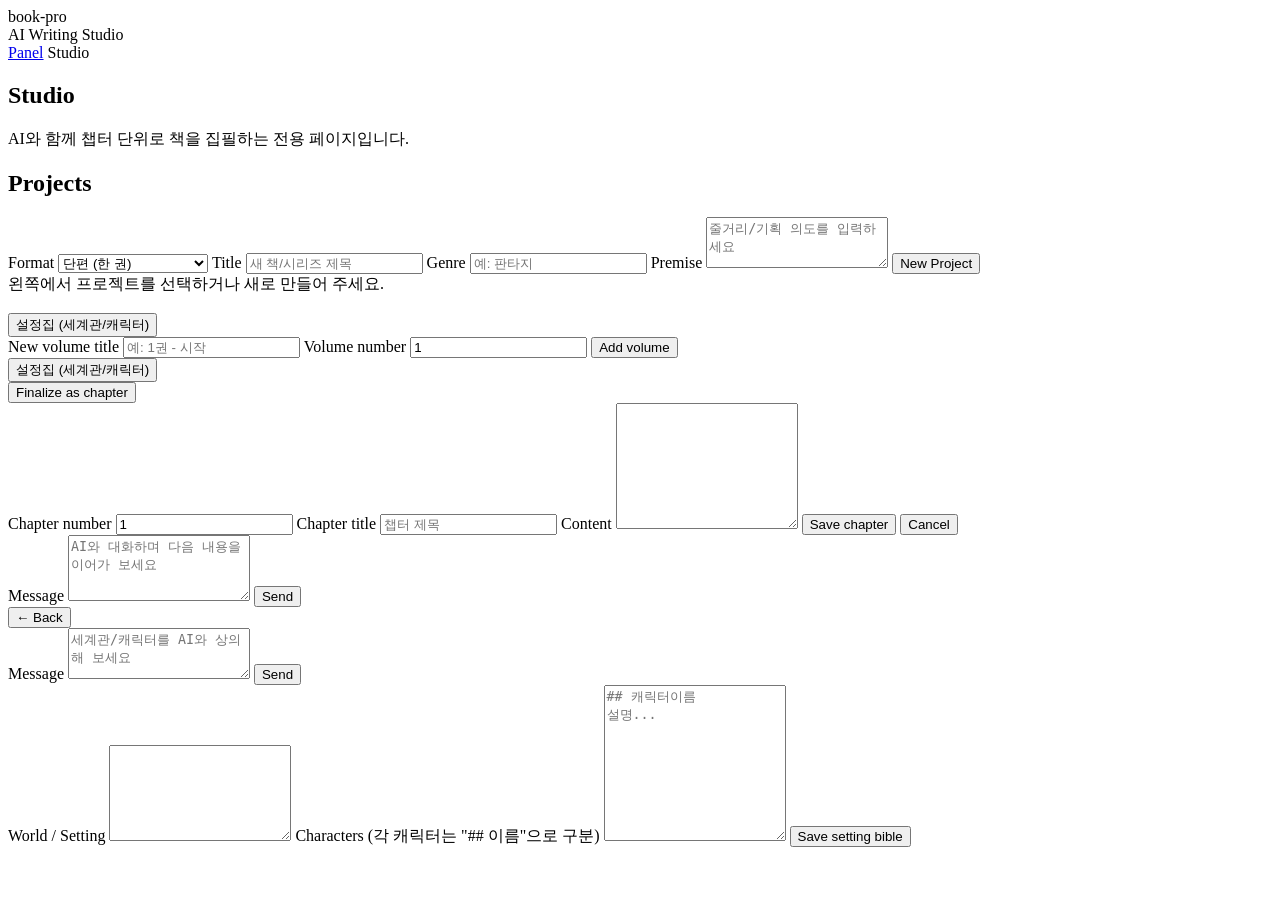
==== web/studio.html @ 3681b19b "feat: add Studio co-writing feature and split Studio into standalone /studio page" ====
<!doctype html>
<html lang="ko">
  <head>
    <meta charset="UTF-8" />
    <meta name="viewport" content="width=device-width, initial-scale=1.0" />
    <title>book-pro Studio</title>
    <link rel="preconnect" href="https://fonts.googleapis.com" />
    <link rel="preconnect" href="https://fonts.gstatic.com" crossorigin />
    <link
      href="https://fonts.googleapis.com/css2?family=Inter:wght@400;500;600&family=Playfair+Display:ital,wght@0,600;1,600&display=swap"
      rel="stylesheet"
    />
    <link rel="stylesheet" href="/static/style.css" />
  </head>
  <body>
    <div class="app-shell">
      <aside class="sidebar">
        <div class="brand-wrap">
          <div class="brand">book-pro</div>
          <div class="brand-sub">AI Writing Studio</div>
        </div>

        <nav class="nav">
          <a class="nav-item" id="nav-panel" href="/panel">Panel</a>
          <span class="nav-item active">Studio</span>
        </nav>
      </aside>

      <main class="main">
        <section id="view-studio" class="view active">
          <header class="view-header">
            <div>
              <h1 class="title">Studio</h1>
              <p class="subtitle">AI와 함께 챕터 단위로 책을 집필하는 전용 페이지입니다.</p>
            </div>
          </header>

          <section class="detail-layout">
            <aside class="panel detail-side">
              <h2 class="panel-title">Projects</h2>
              <div id="studio-project-list"></div>
              <label class="field">
                <span>Format</span>
                <select id="studio-new-format-select">
                  <option value="short">단편 (한 권)</option>
                  <option value="long">장편 (시리즈, 여러 권)</option>
                </select>
              </label>
              <label class="field">
                <span>Title</span>
                <input id="studio-new-title-input" type="text" placeholder="새 책/시리즈 제목" />
              </label>
              <label class="field">
                <span>Genre</span>
                <input id="studio-new-genre-input" type="text" placeholder="예: 판타지" />
              </label>
              <label class="field">
                <span>Premise</span>
                <textarea id="studio-new-premise-input" rows="3" placeholder="줄거리/기획 의도를 입력하세요"></textarea>
              </label>
              <button id="studio-create-btn" class="btn btn-primary full" type="button">New Project</button>
            </aside>

            <section class="panel detail-main">
              <div id="studio-empty-state" class="ask-panel">
                왼쪽에서 프로젝트를 선택하거나 새로 만들어 주세요.
              </div>

              <div id="studio-series-area" class="hidden">
                <div class="ask-panel">
                  <h3 id="studio-series-title"></h3>
                  <button id="studio-series-bible-btn" class="btn btn-ghost" type="button">설정집 (세계관/캐릭터)</button>
                </div>
                <div class="ask-panel">
                  <div id="studio-volume-list"></div>
                  <label class="field">
                    <span>New volume title</span>
                    <input id="studio-new-volume-title-input" type="text" placeholder="예: 1권 - 시작" />
                  </label>
                  <label class="field">
                    <span>Volume number</span>
                    <input id="studio-new-volume-index-input" type="number" min="1" step="1" value="1" />
                  </label>
                  <button id="studio-add-volume-btn" class="btn btn-primary" type="button">Add volume</button>
                </div>
              </div>

              <div id="studio-chat-area" class="hidden">
                <div class="ask-panel">
                  <button id="studio-book-bible-btn" class="btn btn-ghost" type="button">설정집 (세계관/캐릭터)</button>
                </div>
                <div class="chat-card">
                  <div class="chat-toolbar">
                    <button id="studio-finalize-btn" class="btn btn-ghost" type="button">Finalize as chapter</button>
                  </div>
                  <div id="studio-chat-scroll" class="chat-scroll"></div>
                </div>
                <div id="studio-finalize-form" class="ask-panel hidden">
                  <label class="field">
                    <span>Chapter number</span>
                    <input id="studio-finalize-index-input" type="number" min="1" step="1" value="1" />
                  </label>
                  <label class="field">
                    <span>Chapter title</span>
                    <input id="studio-finalize-title-input" type="text" placeholder="챕터 제목" />
                  </label>
                  <label class="field">
                    <span>Content</span>
                    <textarea id="studio-finalize-content-input" rows="8"></textarea>
                  </label>
                  <button id="studio-finalize-save-btn" class="btn btn-primary" type="button">Save chapter</button>
                  <button id="studio-finalize-cancel-btn" class="btn btn-ghost" type="button">Cancel</button>
                </div>
                <div class="ask-panel">
                  <label class="field">
                    <span>Message</span>
                    <textarea id="studio-message-input" rows="4" placeholder="AI와 대화하며 다음 내용을 이어가 보세요"></textarea>
                  </label>
                  <button id="studio-send-btn" class="btn btn-primary" type="button">Send</button>
                </div>
              </div>

              <div id="studio-bible-area" class="hidden">
                <div class="ask-panel">
                  <button id="studio-bible-back-btn" class="btn btn-ghost" type="button">← Back</button>
                </div>
                <div class="chat-card">
                  <div id="studio-bible-chat-scroll" class="chat-scroll"></div>
                </div>
                <div class="ask-panel">
                  <label class="field">
                    <span>Message</span>
                    <textarea id="studio-bible-message-input" rows="3" placeholder="세계관/캐릭터를 AI와 상의해 보세요"></textarea>
                  </label>
                  <button id="studio-bible-send-btn" class="btn btn-primary" type="button">Send</button>
                </div>
                <div class="ask-panel">
                  <label class="field">
                    <span>World / Setting</span>
                    <textarea id="studio-bible-setting-input" rows="6"></textarea>
                  </label>
                  <label class="field">
                    <span>Characters (각 캐릭터는 "## 이름"으로 구분)</span>
                    <textarea id="studio-bible-characters-input" rows="10" placeholder="## 캐릭터이름&#10;설명..."></textarea>
                  </label>
                  <button id="studio-bible-save-btn" class="btn btn-primary" type="button">Save setting bible</button>
                </div>
              </div>
            </section>
          </section>
        </section>
      </main>
    </div>

    <div id="toast" class="toast"></div>

    <script src="/static/studio.js"></script>
  </body>
</html>
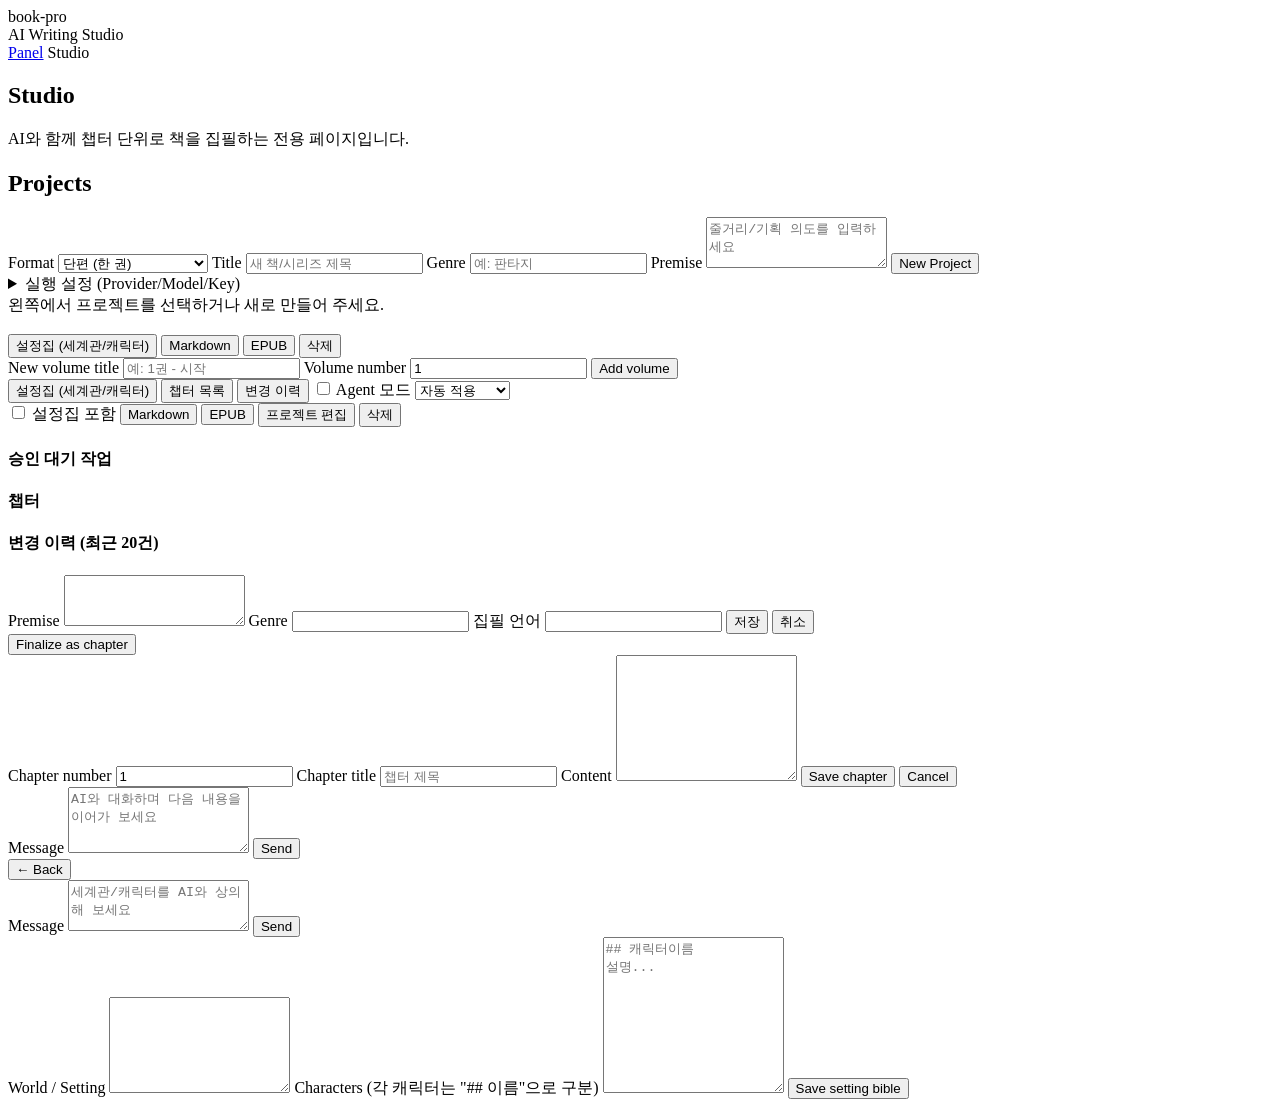
==== commit aa031ec0: "feat: agentic Studio file tools, exports, series CRUD and dedicated setting-bible store" ====
--- a/web/studio.html
+++ b/web/studio.html
@@ -21,7 +21,7 @@
         </div>
 
         <nav class="nav">
-          <a class="nav-item" id="nav-panel" href="/panel">Panel</a>
+          <a class="nav-item" id="nav-panel" href="/panel" data-i18n="nav_panel">Panel</a>
           <span class="nav-item active">Studio</span>
         </nav>
       </aside>
@@ -31,119 +31,259 @@
           <header class="view-header">
             <div>
               <h1 class="title">Studio</h1>
-              <p class="subtitle">AI와 함께 챕터 단위로 책을 집필하는 전용 페이지입니다.</p>
+              <p class="subtitle" data-i18n="studio_subtitle">AI와 함께 챕터 단위로 책을 집필하는 전용 페이지입니다.</p>
             </div>
           </header>
 
           <section class="detail-layout">
             <aside class="panel detail-side">
-              <h2 class="panel-title">Projects</h2>
+              <h2 class="panel-title" data-i18n="studio_projects_title">Projects</h2>
               <div id="studio-project-list"></div>
               <label class="field">
-                <span>Format</span>
+                <span data-i18n="studio_format">Format</span>
                 <select id="studio-new-format-select">
-                  <option value="short">단편 (한 권)</option>
-                  <option value="long">장편 (시리즈, 여러 권)</option>
+                  <option value="short" data-i18n="studio_format_short">단편 (한 권)</option>
+                  <option value="long" data-i18n="studio_format_long">장편 (시리즈, 여러 권)</option>
                 </select>
               </label>
               <label class="field">
-                <span>Title</span>
-                <input id="studio-new-title-input" type="text" placeholder="새 책/시리즈 제목" />
+                <span data-i18n="studio_title">Title</span>
+                <input
+                  id="studio-new-title-input"
+                  type="text"
+                  placeholder="새 책/시리즈 제목"
+                  data-i18n-placeholder="studio_title_placeholder"
+                />
               </label>
               <label class="field">
-                <span>Genre</span>
-                <input id="studio-new-genre-input" type="text" placeholder="예: 판타지" />
+                <span data-i18n="studio_genre">Genre</span>
+                <input
+                  id="studio-new-genre-input"
+                  type="text"
+                  placeholder="예: 판타지"
+                  data-i18n-placeholder="studio_genre_placeholder"
+                />
               </label>
               <label class="field">
-                <span>Premise</span>
-                <textarea id="studio-new-premise-input" rows="3" placeholder="줄거리/기획 의도를 입력하세요"></textarea>
+                <span data-i18n="studio_premise">Premise</span>
+                <textarea
+                  id="studio-new-premise-input"
+                  rows="3"
+                  placeholder="줄거리/기획 의도를 입력하세요"
+                  data-i18n-placeholder="studio_premise_placeholder"
+                ></textarea>
               </label>
-              <button id="studio-create-btn" class="btn btn-primary full" type="button">New Project</button>
+              <button id="studio-create-btn" class="btn btn-primary full" type="button" data-i18n="studio_new_project_btn">New Project</button>
+
+              <details class="studio-settings" id="studio-settings-panel">
+                <summary data-i18n="studio_settings_title">실행 설정 (Provider/Model/Key)</summary>
+                <label class="field">
+                  <span data-i18n="studio_settings_provider">Provider</span>
+                  <select id="studio-settings-provider-select"></select>
+                </label>
+                <label class="field">
+                  <span data-i18n="studio_settings_model">Model</span>
+                  <select id="studio-settings-model-select"></select>
+                </label>
+                <label class="field hidden" id="studio-settings-custom-model-field">
+                  <span data-i18n="studio_settings_custom_model">직접 입력 Model</span>
+                  <input
+                    id="studio-settings-custom-model-input"
+                    type="text"
+                    placeholder="예: gpt-4.1-mini"
+                    data-i18n-placeholder="studio_settings_custom_model_placeholder"
+                  />
+                </label>
+                <label class="field">
+                  <span data-i18n="studio_settings_api_key">API Key</span>
+                  <input id="studio-settings-api-key-input" type="password" placeholder="sk-..." />
+                </label>
+                <label class="field">
+                  <span data-i18n="studio_settings_ui_language">UI 언어</span>
+                  <select id="studio-settings-ui-language-input">
+                    <option value="ko">Korean</option>
+                    <option value="en">English</option>
+                    <option value="ja">Japanese</option>
+                  </select>
+                </label>
+                <label class="field">
+                  <span data-i18n="studio_settings_language">집필 언어</span>
+                  <input id="studio-settings-language-input" type="text" value="ko" />
+                </label>
+                <button id="studio-settings-save-btn" class="btn btn-primary full" type="button" data-i18n="studio_settings_save_btn">설정 저장</button>
+              </details>
             </aside>
 
             <section class="panel detail-main">
-              <div id="studio-empty-state" class="ask-panel">
+              <div id="studio-empty-state" class="ask-panel" data-i18n="studio_empty_state">
                 왼쪽에서 프로젝트를 선택하거나 새로 만들어 주세요.
               </div>
 
               <div id="studio-series-area" class="hidden">
                 <div class="ask-panel">
                   <h3 id="studio-series-title"></h3>
-                  <button id="studio-series-bible-btn" class="btn btn-ghost" type="button">설정집 (세계관/캐릭터)</button>
+                  <div class="studio-btn-row">
+                    <button id="studio-series-bible-btn" class="btn btn-ghost" type="button" data-i18n="studio_bible_btn">설정집 (세계관/캐릭터)</button>
+                    <button id="studio-series-export-md-btn" class="btn btn-ghost" type="button">Markdown</button>
+                    <button id="studio-series-export-epub-btn" class="btn btn-ghost" type="button">EPUB</button>
+                    <button id="studio-series-delete-btn" class="btn btn-ghost studio-danger" type="button" data-i18n="studio_delete">삭제</button>
+                  </div>
                 </div>
                 <div class="ask-panel">
                   <div id="studio-volume-list"></div>
                   <label class="field">
-                    <span>New volume title</span>
-                    <input id="studio-new-volume-title-input" type="text" placeholder="예: 1권 - 시작" />
-                  </label>
-                  <label class="field">
-                    <span>Volume number</span>
+                    <span data-i18n="studio_volume_title">New volume title</span>
+                    <input
+                      id="studio-new-volume-title-input"
+                      type="text"
+                      placeholder="예: 1권 - 시작"
+                      data-i18n-placeholder="studio_volume_title_placeholder"
+                    />
+                  </label>
+                  <label class="field">
+                    <span data-i18n="studio_volume_number">Volume number</span>
                     <input id="studio-new-volume-index-input" type="number" min="1" step="1" value="1" />
                   </label>
-                  <button id="studio-add-volume-btn" class="btn btn-primary" type="button">Add volume</button>
+                  <button id="studio-add-volume-btn" class="btn btn-primary" type="button" data-i18n="studio_add_volume_btn">Add volume</button>
                 </div>
               </div>
 
               <div id="studio-chat-area" class="hidden">
                 <div class="ask-panel">
-                  <button id="studio-book-bible-btn" class="btn btn-ghost" type="button">설정집 (세계관/캐릭터)</button>
-                </div>
+                  <div class="studio-btn-row">
+                    <button id="studio-book-bible-btn" class="btn btn-ghost" type="button" data-i18n="studio_bible_btn">설정집 (세계관/캐릭터)</button>
+                    <button id="studio-chapters-btn" class="btn btn-ghost" type="button" data-i18n="studio_chapters_btn">챕터 목록</button>
+                    <button id="studio-history-btn" class="btn btn-ghost" type="button" data-i18n="studio_history_btn">변경 이력</button>
+                    <label class="studio-toggle">
+                      <input id="studio-agent-toggle" type="checkbox" />
+                      <span data-i18n="studio_agent_mode">Agent 모드</span>
+                    </label>
+                    <select id="studio-agent-mode-select" class="studio-mini-select">
+                      <option value="auto" data-i18n="studio_mode_auto">자동 적용</option>
+                      <option value="approve" data-i18n="studio_mode_approve">승인 후 적용</option>
+                    </select>
+                  </div>
+                  <div class="studio-btn-row">
+                    <label class="studio-toggle">
+                      <input id="studio-export-bible-toggle" type="checkbox" />
+                      <span data-i18n="studio_include_bible">설정집 포함</span>
+                    </label>
+                    <button id="studio-export-md-btn" class="btn btn-ghost" type="button">Markdown</button>
+                    <button id="studio-export-epub-btn" class="btn btn-ghost" type="button">EPUB</button>
+                    <button id="studio-edit-btn" class="btn btn-ghost" type="button" data-i18n="studio_edit_btn">프로젝트 편집</button>
+                    <button id="studio-project-delete-btn" class="btn btn-ghost studio-danger" type="button" data-i18n="studio_delete">삭제</button>
+                  </div>
+                </div>
+
+                <div id="studio-pending-area" class="ask-panel hidden">
+                  <h4 data-i18n="studio_pending_title">승인 대기 작업</h4>
+                  <div id="studio-pending-list"></div>
+                </div>
+
+                <div id="studio-chapters-area" class="ask-panel hidden">
+                  <h4 data-i18n="studio_chapters_title">챕터</h4>
+                  <div id="studio-chapter-list"></div>
+                </div>
+
+                <div id="studio-history-area" class="ask-panel hidden">
+                  <h4 data-i18n="studio_history_title">변경 이력 (최근 20건)</h4>
+                  <div id="studio-history-list"></div>
+                </div>
+
+                <div id="studio-edit-form" class="ask-panel hidden">
+                  <label class="field">
+                    <span data-i18n="studio_premise">Premise</span>
+                    <textarea id="studio-edit-premise-input" rows="3"></textarea>
+                  </label>
+                  <label class="field">
+                    <span data-i18n="studio_genre">Genre</span>
+                    <input id="studio-edit-genre-input" type="text" />
+                  </label>
+                  <label class="field">
+                    <span data-i18n="studio_settings_language">집필 언어</span>
+                    <input id="studio-edit-language-input" type="text" />
+                  </label>
+                  <button id="studio-edit-save-btn" class="btn btn-primary" type="button" data-i18n="studio_save_btn">저장</button>
+                  <button id="studio-edit-cancel-btn" class="btn btn-ghost" type="button" data-i18n="studio_cancel_btn">취소</button>
+                </div>
+
                 <div class="chat-card">
                   <div class="chat-toolbar">
-                    <button id="studio-finalize-btn" class="btn btn-ghost" type="button">Finalize as chapter</button>
+                    <button id="studio-finalize-btn" class="btn btn-ghost" type="button" data-i18n="studio_finalize_btn">Finalize as chapter</button>
                   </div>
                   <div id="studio-chat-scroll" class="chat-scroll"></div>
                 </div>
+
                 <div id="studio-finalize-form" class="ask-panel hidden">
                   <label class="field">
-                    <span>Chapter number</span>
+                    <span data-i18n="studio_chapter_number">Chapter number</span>
                     <input id="studio-finalize-index-input" type="number" min="1" step="1" value="1" />
                   </label>
                   <label class="field">
-                    <span>Chapter title</span>
-                    <input id="studio-finalize-title-input" type="text" placeholder="챕터 제목" />
-                  </label>
-                  <label class="field">
-                    <span>Content</span>
+                    <span data-i18n="studio_chapter_title">Chapter title</span>
+                    <input
+                      id="studio-finalize-title-input"
+                      type="text"
+                      placeholder="챕터 제목"
+                      data-i18n-placeholder="studio_chapter_title_placeholder"
+                    />
+                  </label>
+                  <label class="field">
+                    <span data-i18n="studio_content">Content</span>
                     <textarea id="studio-finalize-content-input" rows="8"></textarea>
                   </label>
-                  <button id="studio-finalize-save-btn" class="btn btn-primary" type="button">Save chapter</button>
-                  <button id="studio-finalize-cancel-btn" class="btn btn-ghost" type="button">Cancel</button>
-                </div>
-                <div class="ask-panel">
-                  <label class="field">
-                    <span>Message</span>
-                    <textarea id="studio-message-input" rows="4" placeholder="AI와 대화하며 다음 내용을 이어가 보세요"></textarea>
-                  </label>
-                  <button id="studio-send-btn" class="btn btn-primary" type="button">Send</button>
+                  <button id="studio-finalize-save-btn" class="btn btn-primary" type="button" data-i18n="studio_save_chapter_btn">Save chapter</button>
+                  <button id="studio-finalize-cancel-btn" class="btn btn-ghost" type="button" data-i18n="studio_cancel_btn">Cancel</button>
+                </div>
+
+                <div class="ask-panel">
+                  <label class="field">
+                    <span data-i18n="studio_message">Message</span>
+                    <textarea
+                      id="studio-message-input"
+                      rows="4"
+                      placeholder="AI와 대화하며 다음 내용을 이어가 보세요"
+                      data-i18n-placeholder="studio_message_placeholder"
+                    ></textarea>
+                  </label>
+                  <button id="studio-send-btn" class="btn btn-primary" type="button" data-i18n="studio_send_btn">Send</button>
                 </div>
               </div>
 
               <div id="studio-bible-area" class="hidden">
                 <div class="ask-panel">
-                  <button id="studio-bible-back-btn" class="btn btn-ghost" type="button">← Back</button>
+                  <button id="studio-bible-back-btn" class="btn btn-ghost" type="button" data-i18n="studio_back_btn">← Back</button>
                 </div>
                 <div class="chat-card">
                   <div id="studio-bible-chat-scroll" class="chat-scroll"></div>
                 </div>
                 <div class="ask-panel">
                   <label class="field">
-                    <span>Message</span>
-                    <textarea id="studio-bible-message-input" rows="3" placeholder="세계관/캐릭터를 AI와 상의해 보세요"></textarea>
-                  </label>
-                  <button id="studio-bible-send-btn" class="btn btn-primary" type="button">Send</button>
-                </div>
-                <div class="ask-panel">
-                  <label class="field">
-                    <span>World / Setting</span>
+                    <span data-i18n="studio_message">Message</span>
+                    <textarea
+                      id="studio-bible-message-input"
+                      rows="3"
+                      placeholder="세계관/캐릭터를 AI와 상의해 보세요"
+                      data-i18n-placeholder="studio_bible_message_placeholder"
+                    ></textarea>
+                  </label>
+                  <button id="studio-bible-send-btn" class="btn btn-primary" type="button" data-i18n="studio_send_btn">Send</button>
+                </div>
+                <div class="ask-panel">
+                  <label class="field">
+                    <span data-i18n="studio_world_setting">World / Setting</span>
                     <textarea id="studio-bible-setting-input" rows="6"></textarea>
                   </label>
                   <label class="field">
-                    <span>Characters (각 캐릭터는 "## 이름"으로 구분)</span>
-                    <textarea id="studio-bible-characters-input" rows="10" placeholder="## 캐릭터이름&#10;설명..."></textarea>
-                  </label>
-                  <button id="studio-bible-save-btn" class="btn btn-primary" type="button">Save setting bible</button>
+                    <span data-i18n="studio_characters_hint">Characters (각 캐릭터는 "## 이름"으로 구분)</span>
+                    <textarea
+                      id="studio-bible-characters-input"
+                      rows="10"
+                      placeholder="## 캐릭터이름&#10;설명..."
+                      data-i18n-placeholder="studio_characters_placeholder"
+                    ></textarea>
+                  </label>
+                  <button id="studio-bible-save-btn" class="btn btn-primary" type="button" data-i18n="studio_save_bible_btn">Save setting bible</button>
                 </div>
               </div>
             </section>
@@ -154,6 +294,7 @@
 
     <div id="toast" class="toast"></div>
 
+    <script src="/static/common.js"></script>
     <script src="/static/studio.js"></script>
   </body>
 </html>
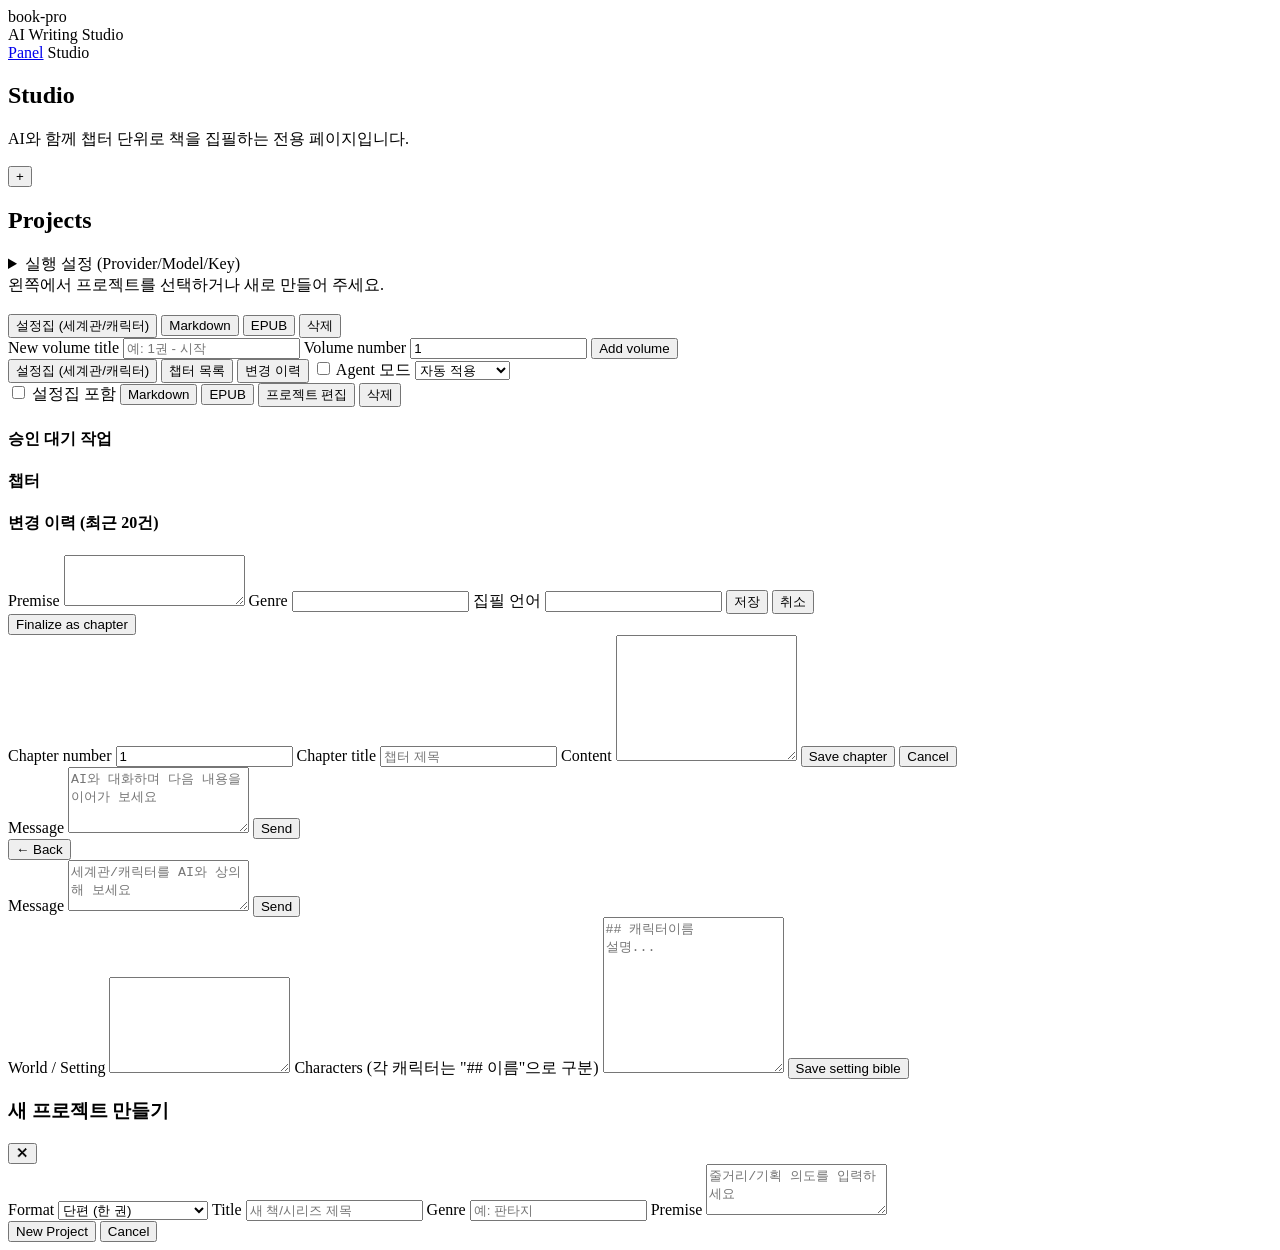
==== commit 47d1aef6: "feat: Studio new-project popup with + button, black styling and static cache busting" ====
--- a/web/studio.html
+++ b/web/studio.html
@@ -10,7 +10,7 @@
       href="https://fonts.googleapis.com/css2?family=Inter:wght@400;500;600&family=Playfair+Display:ital,wght@0,600;1,600&display=swap"
       rel="stylesheet"
     />
-    <link rel="stylesheet" href="/static/style.css" />
+    <link rel="stylesheet" href="/static/style.css?v=20260904a" />
   </head>
   <body>
     <div class="app-shell">
@@ -37,43 +37,17 @@
 
           <section class="detail-layout">
             <aside class="panel detail-side">
-              <h2 class="panel-title" data-i18n="studio_projects_title">Projects</h2>
+              <div class="studio-projects-head">
+                <button
+                  id="studio-new-project-btn"
+                  class="btn studio-add-btn"
+                  type="button"
+                  title="새 프로젝트 만들기"
+                  data-i18n-title="studio_new_modal_title"
+                >+</button>
+                <h2 class="panel-title" data-i18n="studio_projects_title">Projects</h2>
+              </div>
               <div id="studio-project-list"></div>
-              <label class="field">
-                <span data-i18n="studio_format">Format</span>
-                <select id="studio-new-format-select">
-                  <option value="short" data-i18n="studio_format_short">단편 (한 권)</option>
-                  <option value="long" data-i18n="studio_format_long">장편 (시리즈, 여러 권)</option>
-                </select>
-              </label>
-              <label class="field">
-                <span data-i18n="studio_title">Title</span>
-                <input
-                  id="studio-new-title-input"
-                  type="text"
-                  placeholder="새 책/시리즈 제목"
-                  data-i18n-placeholder="studio_title_placeholder"
-                />
-              </label>
-              <label class="field">
-                <span data-i18n="studio_genre">Genre</span>
-                <input
-                  id="studio-new-genre-input"
-                  type="text"
-                  placeholder="예: 판타지"
-                  data-i18n-placeholder="studio_genre_placeholder"
-                />
-              </label>
-              <label class="field">
-                <span data-i18n="studio_premise">Premise</span>
-                <textarea
-                  id="studio-new-premise-input"
-                  rows="3"
-                  placeholder="줄거리/기획 의도를 입력하세요"
-                  data-i18n-placeholder="studio_premise_placeholder"
-                ></textarea>
-              </label>
-              <button id="studio-create-btn" class="btn btn-primary full" type="button" data-i18n="studio_new_project_btn">New Project</button>
 
               <details class="studio-settings" id="studio-settings-panel">
                 <summary data-i18n="studio_settings_title">실행 설정 (Provider/Model/Key)</summary>
@@ -292,9 +266,56 @@
       </main>
     </div>
 
+    <div id="studio-new-project-modal" class="studio-modal-overlay hidden" role="dialog" aria-modal="true">
+      <div class="studio-modal">
+        <div class="studio-modal-head">
+          <h3 data-i18n="studio_new_modal_title">새 프로젝트 만들기</h3>
+          <button id="studio-modal-close-btn" class="btn btn-ghost studio-add-btn" type="button" data-i18n="studio_close_btn">✕</button>
+        </div>
+        <label class="field">
+          <span data-i18n="studio_format">Format</span>
+          <select id="studio-new-format-select">
+            <option value="short" data-i18n="studio_format_short">단편 (한 권)</option>
+            <option value="long" data-i18n="studio_format_long">장편 (시리즈, 여러 권)</option>
+          </select>
+        </label>
+        <label class="field">
+          <span data-i18n="studio_title">Title</span>
+          <input
+            id="studio-new-title-input"
+            type="text"
+            placeholder="새 책/시리즈 제목"
+            data-i18n-placeholder="studio_title_placeholder"
+          />
+        </label>
+        <label class="field">
+          <span data-i18n="studio_genre">Genre</span>
+          <input
+            id="studio-new-genre-input"
+            type="text"
+            placeholder="예: 판타지"
+            data-i18n-placeholder="studio_genre_placeholder"
+          />
+        </label>
+        <label class="field">
+          <span data-i18n="studio_premise">Premise</span>
+          <textarea
+            id="studio-new-premise-input"
+            rows="3"
+            placeholder="줄거리/기획 의도를 입력하세요"
+            data-i18n-placeholder="studio_premise_placeholder"
+          ></textarea>
+        </label>
+        <div class="studio-modal-actions">
+          <button id="studio-create-btn" class="btn btn-primary" type="button" data-i18n="studio_new_project_btn">New Project</button>
+          <button id="studio-modal-cancel-btn" class="btn btn-ghost" type="button" data-i18n="studio_cancel_btn">Cancel</button>
+        </div>
+      </div>
+    </div>
+
     <div id="toast" class="toast"></div>
 
-    <script src="/static/common.js"></script>
-    <script src="/static/studio.js"></script>
+    <script src="/static/common.js?v=20260904a"></script>
+    <script src="/static/studio.js?v=20260904a"></script>
   </body>
 </html>
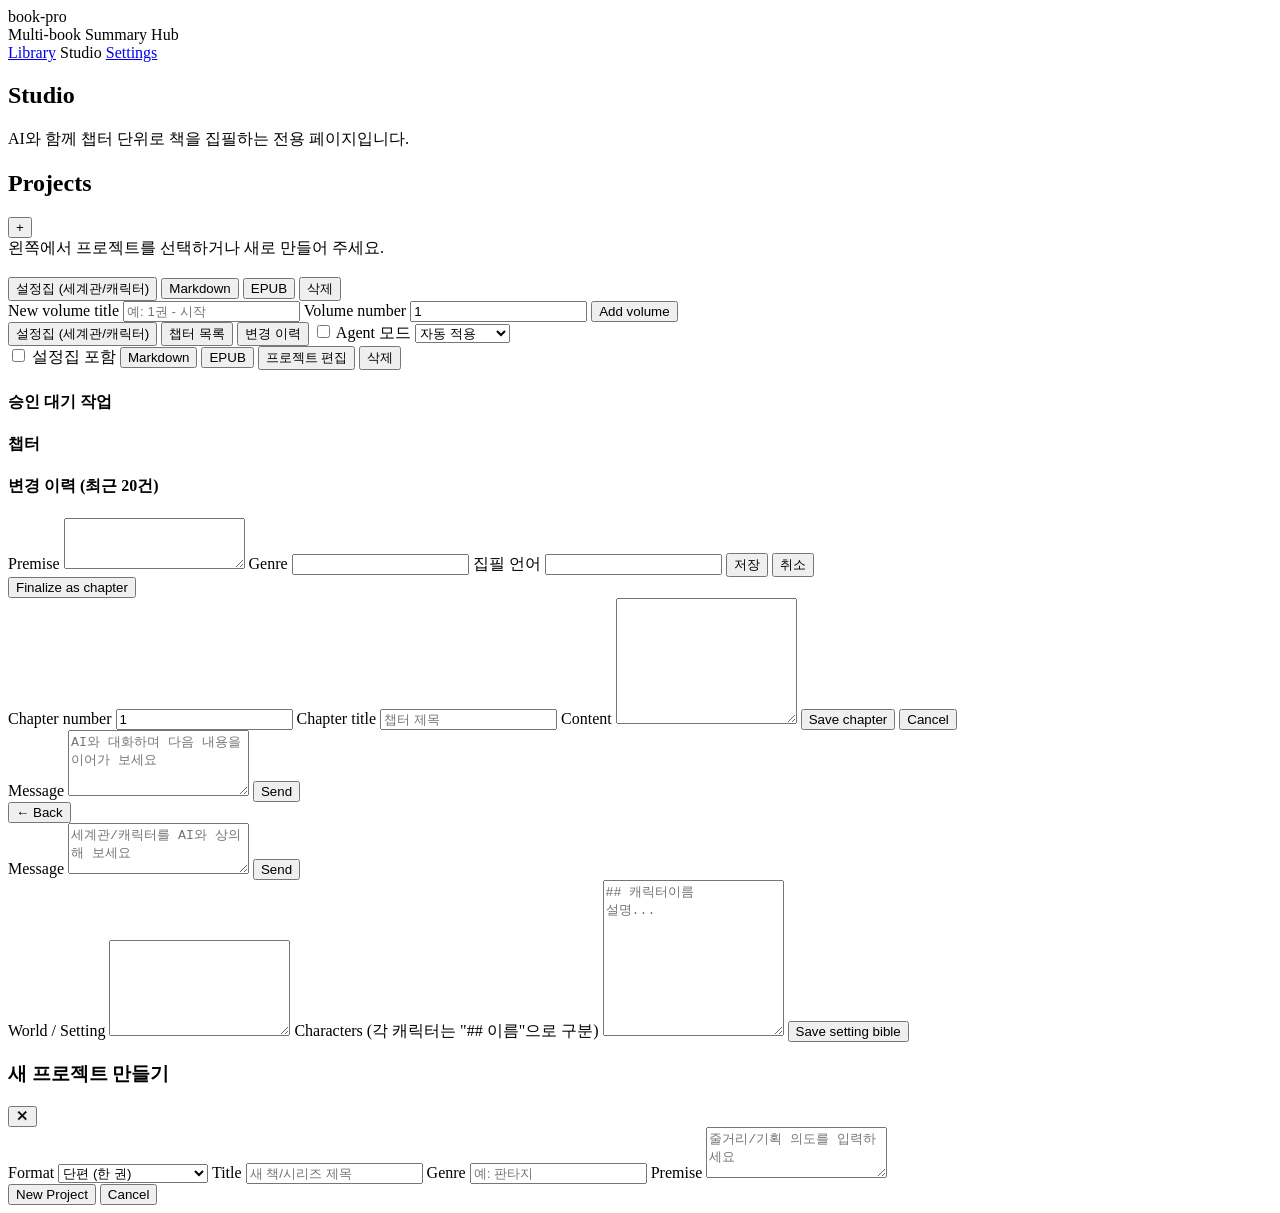
==== commit e605e0c1: "feat: unify sidebars, move Studio settings to Panel, light-theme popup and no-cache assets" ====
--- a/web/studio.html
+++ b/web/studio.html
@@ -10,19 +10,20 @@
       href="https://fonts.googleapis.com/css2?family=Inter:wght@400;500;600&family=Playfair+Display:ital,wght@0,600;1,600&display=swap"
       rel="stylesheet"
     />
-    <link rel="stylesheet" href="/static/style.css?v=20260904a" />
+    <link rel="stylesheet" href="/static/style.css?v=20260904c" />
   </head>
   <body>
     <div class="app-shell">
       <aside class="sidebar">
         <div class="brand-wrap">
           <div class="brand">book-pro</div>
-          <div class="brand-sub">AI Writing Studio</div>
+          <div class="brand-sub" data-i18n="brand_sub">Multi-book Summary Hub</div>
         </div>
 
         <nav class="nav">
-          <a class="nav-item" id="nav-panel" href="/panel" data-i18n="nav_panel">Panel</a>
+          <a class="nav-item" id="nav-panel" href="/panel" data-i18n="nav_library">Library</a>
           <span class="nav-item active">Studio</span>
+          <a class="nav-item" id="nav-settings" href="/panel?view=settings" data-i18n="nav_settings">Settings</a>
         </nav>
       </aside>
 
@@ -38,6 +39,7 @@
           <section class="detail-layout">
             <aside class="panel detail-side">
               <div class="studio-projects-head">
+                <h2 class="panel-title" data-i18n="studio_projects_title">Projects</h2>
                 <button
                   id="studio-new-project-btn"
                   class="btn studio-add-btn"
@@ -45,47 +47,8 @@
                   title="새 프로젝트 만들기"
                   data-i18n-title="studio_new_modal_title"
                 >+</button>
-                <h2 class="panel-title" data-i18n="studio_projects_title">Projects</h2>
               </div>
               <div id="studio-project-list"></div>
-
-              <details class="studio-settings" id="studio-settings-panel">
-                <summary data-i18n="studio_settings_title">실행 설정 (Provider/Model/Key)</summary>
-                <label class="field">
-                  <span data-i18n="studio_settings_provider">Provider</span>
-                  <select id="studio-settings-provider-select"></select>
-                </label>
-                <label class="field">
-                  <span data-i18n="studio_settings_model">Model</span>
-                  <select id="studio-settings-model-select"></select>
-                </label>
-                <label class="field hidden" id="studio-settings-custom-model-field">
-                  <span data-i18n="studio_settings_custom_model">직접 입력 Model</span>
-                  <input
-                    id="studio-settings-custom-model-input"
-                    type="text"
-                    placeholder="예: gpt-4.1-mini"
-                    data-i18n-placeholder="studio_settings_custom_model_placeholder"
-                  />
-                </label>
-                <label class="field">
-                  <span data-i18n="studio_settings_api_key">API Key</span>
-                  <input id="studio-settings-api-key-input" type="password" placeholder="sk-..." />
-                </label>
-                <label class="field">
-                  <span data-i18n="studio_settings_ui_language">UI 언어</span>
-                  <select id="studio-settings-ui-language-input">
-                    <option value="ko">Korean</option>
-                    <option value="en">English</option>
-                    <option value="ja">Japanese</option>
-                  </select>
-                </label>
-                <label class="field">
-                  <span data-i18n="studio_settings_language">집필 언어</span>
-                  <input id="studio-settings-language-input" type="text" value="ko" />
-                </label>
-                <button id="studio-settings-save-btn" class="btn btn-primary full" type="button" data-i18n="studio_settings_save_btn">설정 저장</button>
-              </details>
             </aside>
 
             <section class="panel detail-main">
@@ -270,7 +233,7 @@
       <div class="studio-modal">
         <div class="studio-modal-head">
           <h3 data-i18n="studio_new_modal_title">새 프로젝트 만들기</h3>
-          <button id="studio-modal-close-btn" class="btn btn-ghost studio-add-btn" type="button" data-i18n="studio_close_btn">✕</button>
+          <button id="studio-modal-close-btn" class="btn btn-ghost studio-add-btn" type="button" title="닫기" aria-label="닫기">✕</button>
         </div>
         <label class="field">
           <span data-i18n="studio_format">Format</span>
@@ -315,7 +278,7 @@
 
     <div id="toast" class="toast"></div>
 
-    <script src="/static/common.js?v=20260904a"></script>
-    <script src="/static/studio.js?v=20260904a"></script>
+    <script src="/static/common.js?v=20260904c"></script>
+    <script src="/static/studio.js?v=20260904c"></script>
   </body>
 </html>
